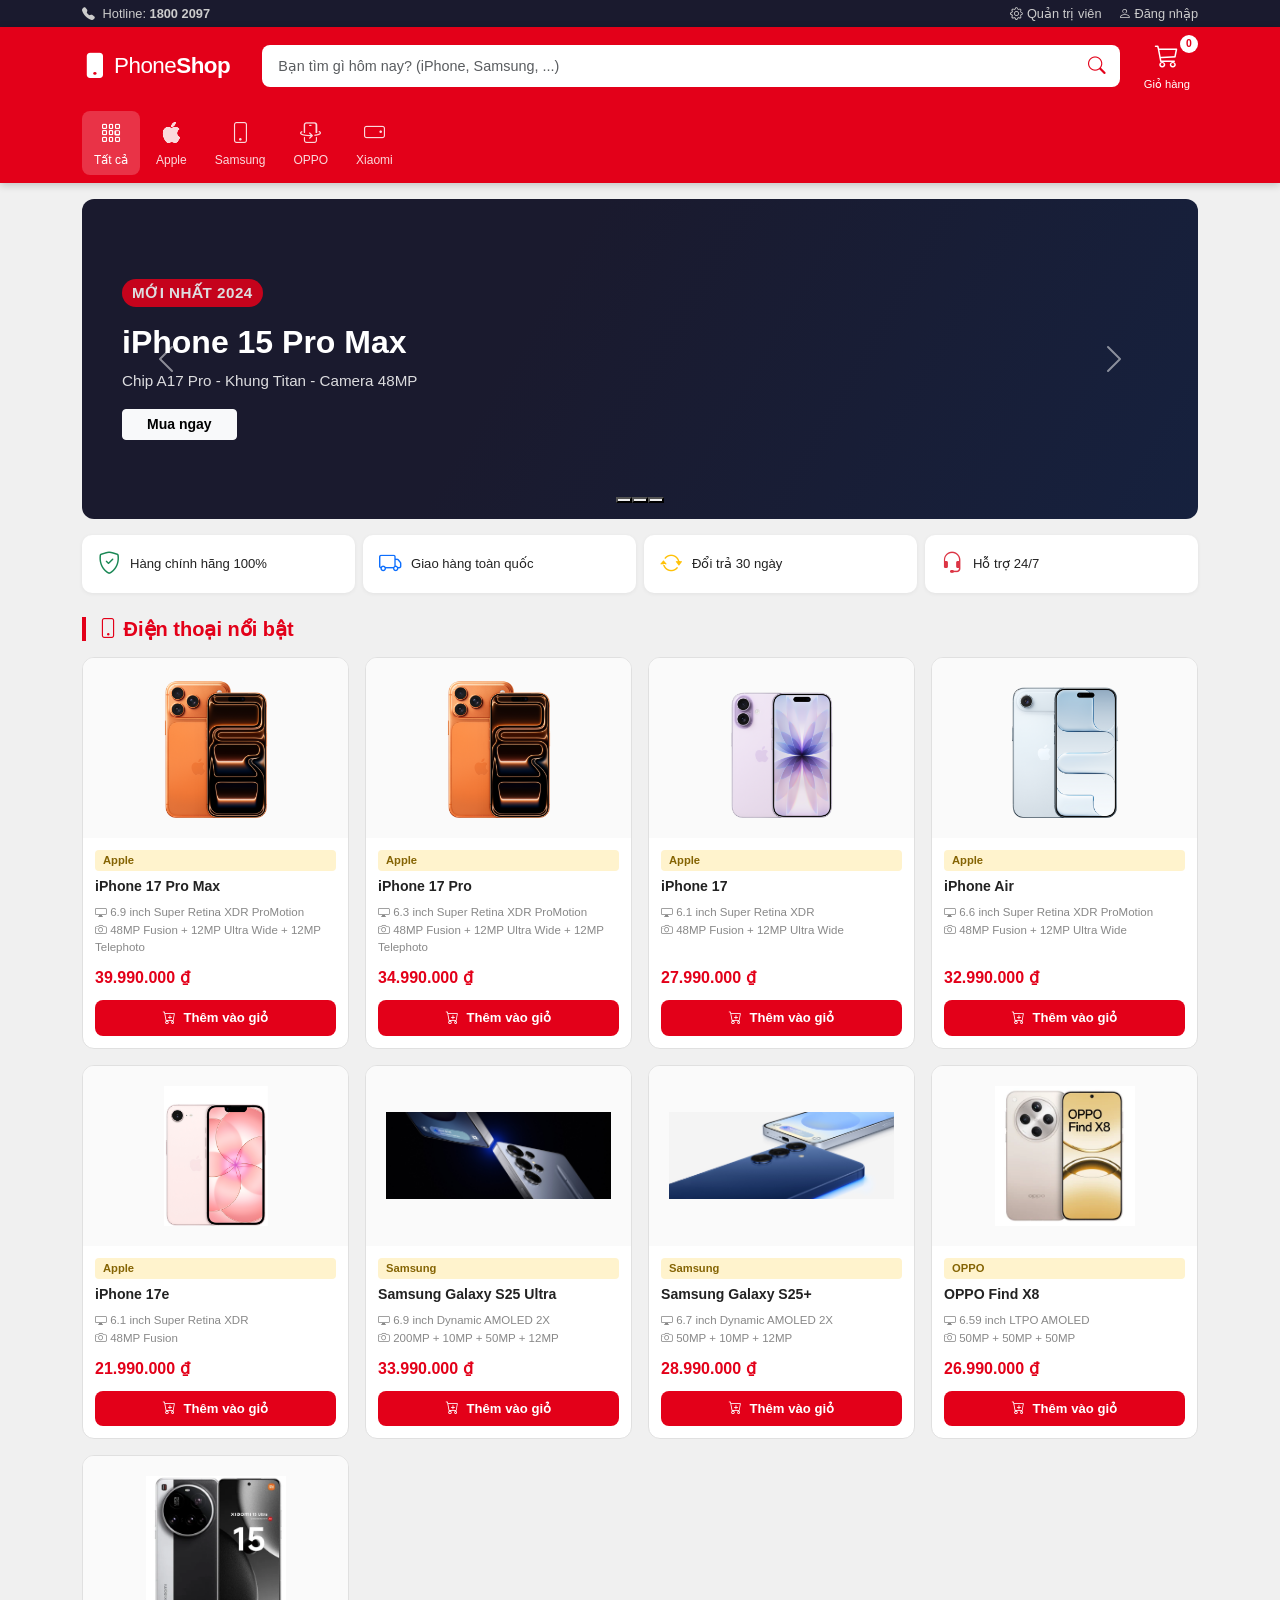
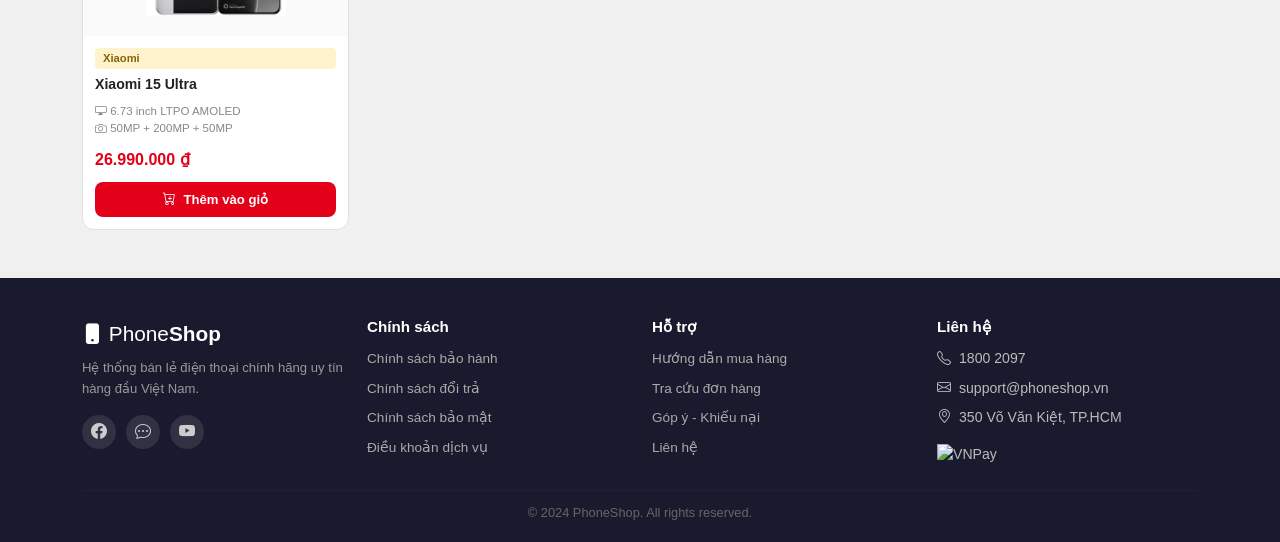
==== index.html @ 074e9581 "first commit" ====
<!DOCTYPE html>
<html lang="vi">
  <head>
    <meta charset="UTF-8" />
    <meta name="viewport" content="width=device-width, initial-scale=1.0" />
    <title>Phone Shop - Điện thoại chính hãng</title>
    <link rel="stylesheet" href="https://cdn.jsdelivr.net/npm/bootstrap@5.3.3/dist/css/bootstrap.min.css" />
    <link rel="stylesheet" href="https://cdn.jsdelivr.net/npm/bootstrap-icons@1.11.3/font/bootstrap-icons.min.css" />
    <link rel="stylesheet" href="asset/css/style.css" />
  </head>
  <body>

    <!-- Top bar -->
    <div class="topbar">
      <div class="container d-flex justify-content-between align-items-center">
        <span><i class="bi bi-telephone-fill me-1"></i> Hotline: <strong>1800 2097</strong></span>
        <div class="d-flex gap-3">
          <a href="admin/view/index.html" class="topbar-link"><i class="bi bi-gear me-1"></i>Quản trị viên</a>
          <span class="topbar-link"><i class="bi bi-person me-1"></i>Đăng nhập</span>
        </div>
      </div>
    </div>

    <!-- Header -->
    <header class="site-header sticky-top">
      <div class="container">
        <div class="d-flex align-items-center gap-3 py-2">

          <!-- Logo -->
          <a href="index.html" class="header-logo me-3">
            <i class="bi bi-phone-fill"></i>
            <span>Phone<strong>Shop</strong></span>
          </a>

          <!-- Search bar -->
          <div class="header-search flex-grow-1">
            <div class="input-group">
              <input
                type="search"
                class="form-control"
                id="search-input"
                placeholder="Bạn tìm gì hôm nay? (iPhone, Samsung, ...)"
              />
              <button type="button" class="btn btn-search" title="Tìm kiếm">
                <i class="bi bi-search"></i>
              </button>
            </div>
          </div>

          <!-- Cart trigger -->
          <button type="button" class="header-cart" id="btn-cart" title="Xem giỏ hàng">
            <i class="bi bi-cart3 fs-4"></i>
            <span class="cart-label">Giỏ hàng</span>
            <span class="cart-badge" id="cart-badge">0</span>
          </button>

        </div>

        <!-- Category nav -->
        <nav class="cat-nav" id="category-filter">
          <!-- Rendered by JS -->
        </nav>
      </div>
    </header>

    <!-- Banner carousel -->
    <div class="container mt-3">
      <div id="banner-carousel" class="carousel slide rounded-3 overflow-hidden">
        <div class="carousel-indicators">
          <button type="button" class="active" data-slide-to="0" aria-current="true" aria-label="Slide 1"></button>
          <button type="button" data-slide-to="1" aria-label="Slide 2"></button>
          <button type="button" data-slide-to="2" aria-label="Slide 3"></button>
        </div>
        <div class="carousel-inner">
          <div class="carousel-item active">
            <div class="banner-slide banner-1">
              <div class="banner-content">
                <p class="banner-tag">Mới nhất 2024</p>
                <h2>iPhone 15 Pro Max</h2>
                <p>Chip A17 Pro - Khung Titan - Camera 48MP</p>
                <button type="button" class="btn btn-light btn-sm fw-bold px-4">Mua ngay</button>
              </div>
            </div>
          </div>
          <div class="carousel-item">
            <div class="banner-slide banner-2">
              <div class="banner-content">
                <p class="banner-tag">Bán chạy nhất</p>
                <h2>Samsung Galaxy S24 Ultra</h2>
                <p>Snapdragon 8 Gen 3 - Camera 200MP - S Pen</p>
                <button type="button" class="btn btn-light btn-sm fw-bold px-4">Mua ngay</button>
              </div>
            </div>
          </div>
          <div class="carousel-item">
            <div class="banner-slide banner-3">
              <div class="banner-content">
                <p class="banner-tag">Deal sốc</p>
                <h2>Giảm đến 5 triệu</h2>
                <p>Hàng trăm mẫu điện thoại giảm giá sốc</p>
                <button type="button" class="btn btn-light btn-sm fw-bold px-4">Xem ngay</button>
              </div>
            </div>
          </div>
        </div>
        <button class="carousel-control-prev" type="button" id="carousel-prev" title="Trước">
          <span class="carousel-control-prev-icon" aria-hidden="true"></span>
        </button>
        <button class="carousel-control-next" type="button" id="carousel-next" title="Tiếp">
          <span class="carousel-control-next-icon" aria-hidden="true"></span>
        </button>
      </div>
    </div>

    <!-- Promo strip -->
    <div class="container mt-3">
      <div class="row g-2">
        <div class="col-6 col-md-3">
          <div class="promo-card">
            <i class="bi bi-shield-check text-success"></i>
            <span>Hàng chính hãng 100%</span>
          </div>
        </div>
        <div class="col-6 col-md-3">
          <div class="promo-card">
            <i class="bi bi-truck text-primary"></i>
            <span>Giao hàng toàn quốc</span>
          </div>
        </div>
        <div class="col-6 col-md-3">
          <div class="promo-card">
            <i class="bi bi-arrow-repeat text-warning"></i>
            <span>Đổi trả 30 ngày</span>
          </div>
        </div>
        <div class="col-6 col-md-3">
          <div class="promo-card">
            <i class="bi bi-headset text-danger"></i>
            <span>Hỗ trợ 24/7</span>
          </div>
        </div>
      </div>
    </div>

    <!-- Product section -->
    <div class="container mt-4 mb-5">
      <div class="section-header">
        <h2 class="section-title"><i class="bi bi-phone"></i> Điện thoại nổi bật</h2>
      </div>
      <div class="row g-3" id="product-list">
        <!-- Rendered by JS -->
        <div class="col-12 text-center py-5">
          <div class="spinner-border text-danger" role="status"></div>
          <p class="mt-2 text-muted">Đang tải sản phẩm...</p>
        </div>
      </div>
    </div>

    <!-- Toast -->
    <div id="toast-message" class="toast-custom" role="status" aria-live="polite"></div>

    <!-- Cart Offcanvas -->
    <div class="offcanvas offcanvas-end" tabindex="-1" id="cartOffcanvas" aria-labelledby="cartOffcanvasLabel">
      <div class="offcanvas-header border-bottom">
        <h5 class="offcanvas-title fw-bold" id="cartOffcanvasLabel">
          <i class="bi bi-cart3 me-2 text-danger"></i>Giỏ hàng của bạn
        </h5>
        <button type="button" class="btn-close" data-bs-dismiss="offcanvas" title="Đóng giỏ hàng"></button>
      </div>

      <div class="offcanvas-body d-flex flex-column p-0">
        <!-- Trống -->
        <div id="oc-empty" class="flex-grow-1 d-flex flex-column align-items-center justify-content-center text-muted">
          <i class="bi bi-cart-x oc-empty-icon"></i>
          <p class="mt-3">Giỏ hàng đang trống</p>
          <button type="button" class="btn btn-outline-danger btn-sm" data-bs-dismiss="offcanvas">Tiếp tục mua hàng</button>
        </div>

        <!-- Danh sach san pham -->
        <div id="oc-list" class="flex-grow-1 overflow-auto px-3 pt-3 d-none"></div>

        <!-- Footer tong tien -->
        <div id="oc-footer" class="cart-oc-footer d-none">
          <div class="d-flex justify-content-between align-items-center mb-3">
            <span class="text-muted">Tổng số lượng:</span>
            <strong id="oc-total-qty">0</strong>
          </div>
          <div class="d-flex justify-content-between align-items-center mb-4">
            <span class="fw-bold fs-5">Tổng tiền:</span>
            <span class="fw-bold fs-5 text-danger" id="oc-total-price">0 ₫</span>
          </div>
          <a href="customer/view/cart.html" class="btn btn-danger w-100 fw-bold">
            <i class="bi bi-credit-card me-2"></i>Xem giỏ &amp; Thanh toán
          </a>
        </div>
      </div>
    </div>

    <!-- Footer -->
    <footer class="site-footer mt-5">
      <div class="container">
        <div class="row g-4">
          <div class="col-md-3">
            <div class="footer-logo mb-2">
              <i class="bi bi-phone-fill"></i> Phone<strong>Shop</strong>
            </div>
            <p class="footer-desc">Hệ thống bán lẻ điện thoại chính hãng uy tín hàng đầu Việt Nam.</p>
            <div class="social-links mt-3">
              <a href="#" title="Facebook"><i class="bi bi-facebook"></i></a>
              <a href="#" title="Zalo"><i class="bi bi-chat-dots"></i></a>
              <a href="#" title="YouTube"><i class="bi bi-youtube"></i></a>
            </div>
          </div>
          <div class="col-md-3">
            <h6 class="footer-heading">Chính sách</h6>
            <ul class="footer-links">
              <li><a href="#">Chính sách bảo hành</a></li>
              <li><a href="#">Chính sách đổi trả</a></li>
              <li><a href="#">Chính sách bảo mật</a></li>
              <li><a href="#">Điều khoản dịch vụ</a></li>
            </ul>
          </div>
          <div class="col-md-3">
            <h6 class="footer-heading">Hỗ trợ</h6>
            <ul class="footer-links">
              <li><a href="#">Hướng dẫn mua hàng</a></li>
              <li><a href="#">Tra cứu đơn hàng</a></li>
              <li><a href="#">Góp ý - Khiếu nại</a></li>
              <li><a href="#">Liên hệ</a></li>
            </ul>
          </div>
          <div class="col-md-3">
            <h6 class="footer-heading">Liên hệ</h6>
            <ul class="footer-links">
              <li><i class="bi bi-telephone me-2"></i>1800 2097</li>
              <li><i class="bi bi-envelope me-2"></i>support@phoneshop.vn</li>
              <li><i class="bi bi-geo-alt me-2"></i>350 Võ Văn Kiệt, TP.HCM</li>
            </ul>
            <div class="mt-3">
              <img src="https://www.vnpay.vn/images/brand/logo.svg" alt="VNPay" height="28" class="me-2">
            </div>
          </div>
        </div>
        <hr class="footer-divider" />
        <p class="footer-copy">&copy; 2024 PhoneShop. All rights reserved.</p>
      </div>
    </footer>

    <script src="https://cdn.jsdelivr.net/npm/bootstrap@5.3.3/dist/js/bootstrap.bundle.min.js"></script>
    <script src="customer/model/Product.js"></script>
    <script src="customer/model/CartItem.js"></script>
    <script src="customer/model/Cart.js"></script>
    <script src="customer/services/ProductService.js"></script>
    <script src="customer/services/CartService.js"></script>
    <script src="customer/view/ProductView.js"></script>
    <script src="customer/view/CartOffcanvasView.js"></script>
    <script src="customer/controller/ProductController.js"></script>
    <script src="customer/controller/UIController.js"></script>
    <script>
      window.BASE_PATH = "";
      ProductController.init();
      UIController.init();
    </script>
  </body>
</html>
---- asset/css/style.css ----
/* ===== VARIABLES ===== */
:root {
  --red: #e30019;
  --red-dark: #b5001c;
  --dark: #1a1a2e;
  --gray-light: #f5f5f5;
  --gray-border: #e0e0e0;
  --text-muted: #888;
}

body {
  font-family: "Segoe UI", sans-serif;
  background: #f0f0f0;
  color: #222;
}

/* ===== TOP BAR ===== */
.topbar {
  background: var(--dark);
  color: #ccc;
  font-size: 0.8rem;
  padding: 4px 0;
}

.topbar-link {
  color: #ccc;
  text-decoration: none;
  cursor: pointer;
}

.topbar-link:hover {
  color: #fff;
}

/* ===== HEADER ===== */
.site-header {
  background: var(--red);
  box-shadow: 0 2px 8px rgba(0,0,0,0.2);
  z-index: 1000;
}

.header-logo {
  display: flex;
  align-items: center;
  gap: 6px;
  text-decoration: none;
  color: #fff;
  font-size: 1.4rem;
  white-space: nowrap;
  flex-shrink: 0;
}

.header-logo i {
  font-size: 1.6rem;
}

.header-logo span {
  font-weight: 300;
  letter-spacing: -0.5px;
}

.header-logo strong {
  font-weight: 800;
}

/* Search */
.header-search .form-control {
  border: none;
  border-radius: 8px 0 0 8px;
  padding: 10px 16px;
  font-size: 0.9rem;
  height: 42px;
}

.header-search .form-control:focus {
  box-shadow: none;
  outline: none;
}

.btn-search {
  background: #fff;
  border: none;
  border-radius: 0 8px 8px 0;
  color: var(--red);
  font-size: 1.1rem;
  height: 42px;
  padding: 0 14px;
}

.btn-search:hover {
  background: #f0f0f0;
  color: var(--red-dark);
}

/* Cart */
.header-cart {
  display: flex;
  flex-direction: column;
  align-items: center;
  text-decoration: none;
  color: #fff;
  position: relative;
  white-space: nowrap;
  flex-shrink: 0;
  padding: 4px 8px;
}

.header-cart:hover {
  color: #ffe;
}

.cart-label {
  font-size: 0.7rem;
  margin-top: 1px;
}

.cart-badge {
  position: absolute;
  top: 0;
  right: 0;
  background: #fff;
  color: var(--red);
  font-size: 0.65rem;
  font-weight: 700;
  border-radius: 50%;
  width: 18px;
  height: 18px;
  display: flex;
  align-items: center;
  justify-content: center;
}

/* Category nav */
.cat-nav {
  display: flex;
  gap: 4px;
  padding: 6px 0 8px;
  overflow-x: auto;
  scrollbar-width: none;
}

.cat-nav::-webkit-scrollbar {
  display: none;
}

.cat-btn {
  display: flex;
  flex-direction: column;
  align-items: center;
  gap: 3px;
  background: none;
  border: none;
  color: rgba(255,255,255,0.85);
  font-size: 0.75rem;
  padding: 6px 12px;
  border-radius: 8px;
  white-space: nowrap;
  cursor: pointer;
  transition: background 0.2s, color 0.2s;
}

.cat-btn i {
  font-size: 1.3rem;
}

.cat-btn:hover,
.cat-btn.active {
  background: rgba(255,255,255,0.2);
  color: #fff;
}

/* ===== BANNER ===== */
.banner-slide {
  height: 320px;
  border-radius: 12px;
  display: flex;
  align-items: center;
  padding: 40px;
  background-size: cover;
  background-position: center;
}

.banner-1 { background: linear-gradient(120deg, #1a1a2e 40%, #16213e 100%); }
.banner-2 { background: linear-gradient(120deg, #0a3d62 40%, #1e3799 100%); }
.banner-3 { background: linear-gradient(120deg, #b71540 40%, #e30019 100%); }

.banner-content {
  color: #fff;
}

.banner-tag {
  display: inline-block;
  background: var(--red);
  color: #fff;
  font-size: 0.75rem;
  font-weight: 700;
  padding: 3px 10px;
  border-radius: 20px;
  text-transform: uppercase;
  letter-spacing: 0.5px;
  margin-bottom: 10px;
}

.banner-2 .banner-tag { background: #e74c3c; }
.banner-3 .banner-tag { background: #fff; color: var(--red); }

.banner-content h2 {
  font-size: 2rem;
  font-weight: 800;
  margin-bottom: 8px;
}

.banner-content p {
  font-size: 0.95rem;
  opacity: 0.85;
  margin-bottom: 16px;
}

/* ===== PROMO STRIP ===== */
.promo-card {
  background: #fff;
  border-radius: 10px;
  padding: 12px 16px;
  display: flex;
  align-items: center;
  gap: 10px;
  font-size: 0.82rem;
  font-weight: 500;
  box-shadow: 0 1px 4px rgba(0,0,0,0.06);
}

.promo-card i {
  font-size: 1.4rem;
}

/* ===== SECTION HEADER ===== */
.section-header {
  margin-bottom: 16px;
}

.section-title {
  font-size: 1.25rem;
  font-weight: 700;
  color: var(--red);
  border-left: 4px solid var(--red);
  padding-left: 12px;
}

/* ===== PRODUCT CARD ===== */
.product-card {
  background: #fff;
  border-radius: 12px;
  overflow: hidden;
  transition: transform 0.2s, box-shadow 0.2s;
  cursor: pointer;
  border: 1px solid var(--gray-border);
  display: flex;
  flex-direction: column;
}

.product-card:hover {
  transform: translateY(-4px);
  box-shadow: 0 8px 24px rgba(0,0,0,0.1);
}

.product-card-img {
  padding: 20px;
  background: #fafafa;
  text-align: center;
  height: 180px;
  display: flex;
  align-items: center;
  justify-content: center;
}

.product-card-img img {
  max-height: 140px;
  max-width: 100%;
  object-fit: contain;
}

.product-card-body {
  padding: 12px;
  flex: 1;
  display: flex;
  flex-direction: column;
}

.product-badge {
  display: inline-block;
  background: #fff3cd;
  color: #856404;
  font-size: 0.7rem;
  font-weight: 600;
  padding: 2px 8px;
  border-radius: 4px;
  margin-bottom: 6px;
}

.product-name {
  font-size: 0.88rem;
  font-weight: 600;
  color: #222;
  line-height: 1.4;
  margin-bottom: 8px;
  display: -webkit-box;
  -webkit-line-clamp: 2;
  -webkit-box-orient: vertical;
  overflow: hidden;
}

.product-price {
  font-size: 1rem;
  font-weight: 700;
  color: var(--red);
  margin-bottom: 10px;
  margin-top: auto;
}

.product-spec {
  font-size: 0.72rem;
  color: var(--text-muted);
  margin-bottom: 10px;
  line-height: 1.5;
}

.btn-add-cart {
  background: var(--red);
  color: #fff;
  border: none;
  border-radius: 8px;
  padding: 8px;
  font-size: 0.82rem;
  font-weight: 600;
  width: 100%;
  transition: background 0.2s;
}

.btn-add-cart:hover {
  background: var(--red-dark);
  color: #fff;
}

/* ===== TOAST ===== */
.toast-custom {
  position: fixed;
  bottom: 28px;
  right: 28px;
  background: #1a1a2e;
  color: #fff;
  padding: 12px 20px;
  border-radius: 10px;
  font-size: 0.88rem;
  opacity: 0;
  pointer-events: none;
  transition: opacity 0.3s;
  z-index: 9999;
  border-left: 4px solid #2ecc71;
}

.toast-custom.show {
  opacity: 1;
}

/* ===== CART PAGE ===== */
.cart-empty-icon {
  font-size: 5rem;
  color: #ddd;
}

.cart-item img {
  border-radius: 8px;
  background: #f8f9fa;
  padding: 4px;
}

/* ===== FOOTER ===== */
.site-footer {
  background: var(--dark);
  color: #bbb;
  padding: 40px 0 20px;
  font-size: 0.88rem;
}

.footer-logo {
  font-size: 1.3rem;
  color: #fff;
}

.footer-desc {
  color: #999;
  font-size: 0.82rem;
  line-height: 1.6;
}

.footer-heading {
  color: #fff;
  font-weight: 700;
  font-size: 0.95rem;
  margin-bottom: 12px;
}

.footer-links {
  list-style: none;
  padding: 0;
  margin: 0;
}

.footer-links li {
  margin-bottom: 8px;
}

.footer-links a {
  color: #aaa;
  text-decoration: none;
  font-size: 0.85rem;
}

.footer-links a:hover {
  color: #fff;
}

.social-links a {
  display: inline-flex;
  align-items: center;
  justify-content: center;
  width: 34px;
  height: 34px;
  background: rgba(255,255,255,0.1);
  border-radius: 50%;
  color: #ccc;
  text-decoration: none;
  margin-right: 6px;
  font-size: 1rem;
  transition: background 0.2s;
}

.social-links a:hover {
  background: var(--red);
  color: #fff;
}

.footer-divider {
  border-color: rgba(255,255,255,0.1);
  margin: 24px 0 12px;
}

.footer-copy {
  text-align: center;
  color: #666;
  font-size: 0.8rem;
  margin: 0;
}

/* ===== CART OFFCANVAS ===== */
.header-cart {
  background: none;
  border: none;
}

.oc-empty-icon {
  font-size: 4rem;
  color: #ddd;
}

.cart-oc-footer {
  border-top: 1px solid #e0e0e0;
  padding: 16px;
  background: #fff;
}

.oc-item {
  display: flex;
  align-items: center;
  gap: 12px;
  padding: 12px 0;
  border-bottom: 1px solid #f0f0f0;
}

.oc-item img {
  width: 60px;
  height: 60px;
  object-fit: contain;
  background: #f8f8f8;
  border-radius: 8px;
  padding: 4px;
  flex-shrink: 0;
}

.oc-item-info {
  flex: 1;
  min-width: 0;
}

.oc-item-name {
  font-size: 0.82rem;
  font-weight: 600;
  white-space: nowrap;
  overflow: hidden;
  text-overflow: ellipsis;
  margin-bottom: 4px;
}

.oc-item-price {
  font-size: 0.82rem;
  color: var(--red);
  font-weight: 700;
}

.oc-qty-control {
  display: flex;
  align-items: center;
  gap: 6px;
  margin-top: 6px;
}

.oc-qty-btn {
  width: 24px;
  height: 24px;
  border: 1px solid #ddd;
  background: #fff;
  border-radius: 4px;
  font-size: 0.9rem;
  line-height: 1;
  cursor: pointer;
  display: flex;
  align-items: center;
  justify-content: center;
}

.oc-qty-btn:hover {
  background: #f0f0f0;
}

.oc-qty-num {
  font-size: 0.85rem;
  font-weight: 600;
  min-width: 20px;
  text-align: center;
}

.oc-remove {
  background: none;
  border: none;
  color: #aaa;
  font-size: 1rem;
  cursor: pointer;
  flex-shrink: 0;
  padding: 4px;
}

.oc-remove:hover {
  color: var(--red);
}

/* ===== NAVBAR SEARCH (shared) ===== */
.navbar-search {
  width: 220px;
}

/* ===== RESPONSIVE ===== */
@media (max-width: 576px) {
  .banner-slide {
    height: 200px;
    padding: 20px;
  }

  .banner-content h2 {
    font-size: 1.3rem;
  }

  .header-logo span {
    display: none;
  }
}
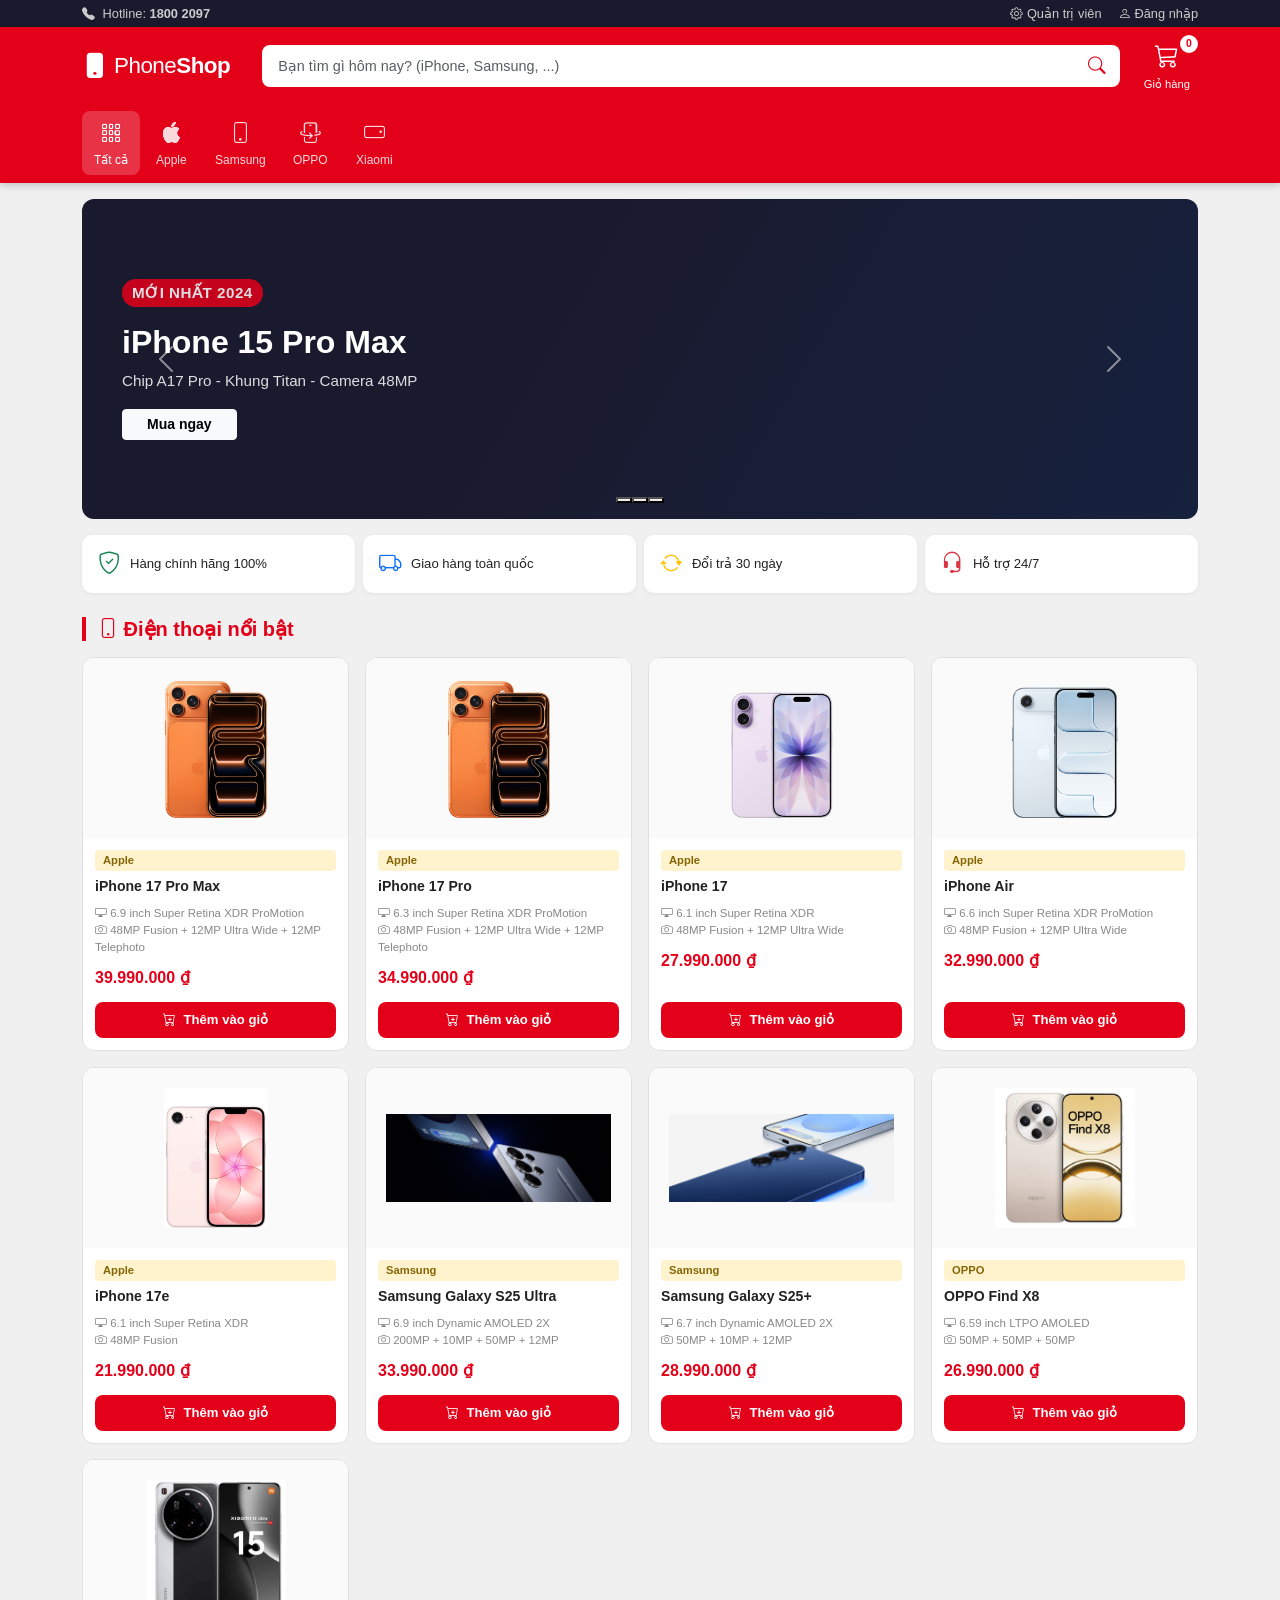
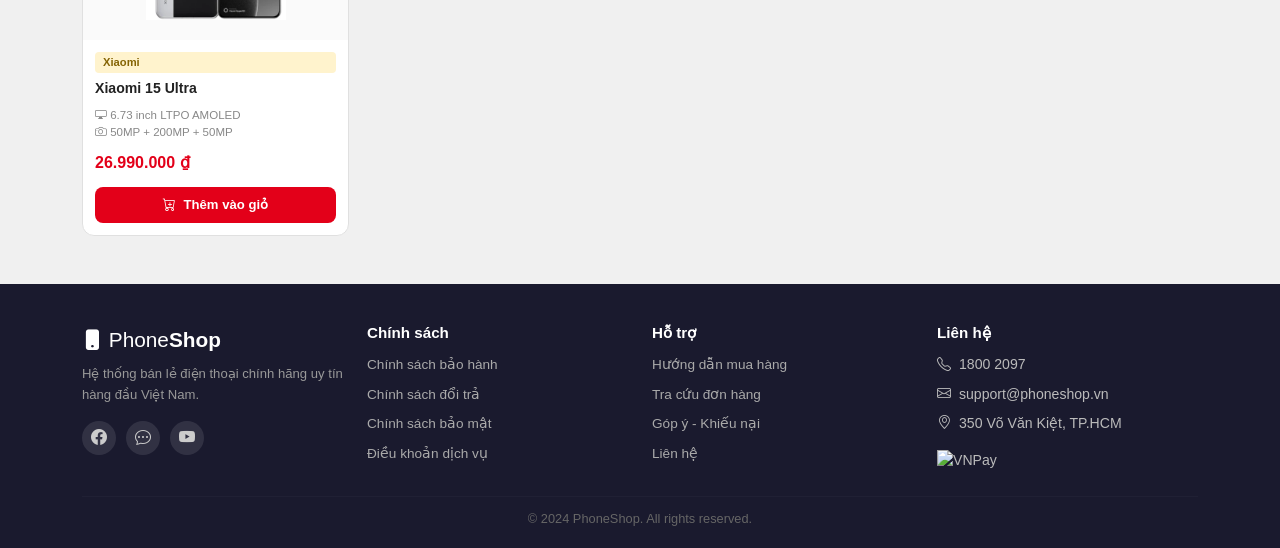
==== commit 7008d1e8: "feat: add unified animations across all pages \" ====
--- a/index.html
+++ b/index.html
@@ -115,25 +115,25 @@
     <!-- Promo strip -->
     <div class="container mt-3">
       <div class="row g-2">
-        <div class="col-6 col-md-3">
+        <div class="col-6 col-md-3 reveal">
           <div class="promo-card">
             <i class="bi bi-shield-check text-success"></i>
             <span>Hàng chính hãng 100%</span>
           </div>
         </div>
-        <div class="col-6 col-md-3">
+        <div class="col-6 col-md-3 reveal delay-1">
           <div class="promo-card">
             <i class="bi bi-truck text-primary"></i>
             <span>Giao hàng toàn quốc</span>
           </div>
         </div>
-        <div class="col-6 col-md-3">
+        <div class="col-6 col-md-3 reveal delay-2">
           <div class="promo-card">
             <i class="bi bi-arrow-repeat text-warning"></i>
             <span>Đổi trả 30 ngày</span>
           </div>
         </div>
-        <div class="col-6 col-md-3">
+        <div class="col-6 col-md-3 reveal delay-3">
           <div class="promo-card">
             <i class="bi bi-headset text-danger"></i>
             <span>Hỗ trợ 24/7</span>
@@ -144,7 +144,7 @@
 
     <!-- Product section -->
     <div class="container mt-4 mb-5">
-      <div class="section-header">
+      <div class="section-header reveal">
         <h2 class="section-title"><i class="bi bi-phone"></i> Điện thoại nổi bật</h2>
       </div>
       <div class="row g-3" id="product-list">
@@ -247,6 +247,7 @@
     </footer>
 
     <script src="https://cdn.jsdelivr.net/npm/bootstrap@5.3.3/dist/js/bootstrap.bundle.min.js"></script>
+    <script src="asset/js/animations.js"></script>
     <script src="customer/model/Product.js"></script>
     <script src="customer/model/CartItem.js"></script>
     <script src="customer/model/Cart.js"></script>
--- a/asset/css/style.css
+++ b/asset/css/style.css
@@ -6,6 +6,72 @@
   --gray-light: #f5f5f5;
   --gray-border: #e0e0e0;
   --text-muted: #888;
+  --ease: cubic-bezier(0.4, 0, 0.2, 1);
+}
+
+/* ===== ANIMATIONS ===== */
+@keyframes fadeIn {
+  from { opacity: 0; }
+  to   { opacity: 1; }
+}
+@keyframes fadeInUp {
+  from { opacity: 0; transform: translateY(28px); }
+  to   { opacity: 1; transform: translateY(0); }
+}
+@keyframes slideInRight {
+  from { opacity: 0; transform: translateX(24px); }
+  to   { opacity: 1; transform: translateX(0); }
+}
+@keyframes badgePop {
+  0%   { transform: scale(1); }
+  40%  { transform: scale(1.55); }
+  70%  { transform: scale(0.88); }
+  100% { transform: scale(1); }
+}
+@keyframes cartAdded {
+  0%   { transform: scale(1); }
+  25%  { transform: scale(0.93); }
+  60%  { transform: scale(1.06); }
+  100% { transform: scale(1); }
+}
+
+/* Page entrance */
+body {
+  opacity: 0;
+  transition: opacity 0.3s ease;
+}
+body.page-ready {
+  opacity: 1;
+}
+
+/* Scroll reveal */
+.reveal {
+  opacity: 0;
+  transform: translateY(28px);
+  transition: opacity 0.5s var(--ease), transform 0.5s var(--ease);
+}
+.reveal.visible {
+  opacity: 1;
+  transform: translateY(0);
+}
+
+/* Stagger delay helpers */
+.delay-1 { transition-delay: 80ms; }
+.delay-2 { transition-delay: 160ms; }
+.delay-3 { transition-delay: 240ms; }
+.delay-4 { transition-delay: 320ms; }
+.delay-5 { transition-delay: 400ms; }
+.delay-6 { transition-delay: 480ms; }
+.delay-7 { transition-delay: 560ms; }
+
+/* Cart badge pop */
+.badge-pop {
+  animation: badgePop 0.38s cubic-bezier(0.36, 0.07, 0.19, 0.97) both;
+}
+
+/* Add-to-cart success flash */
+.btn-cart-added {
+  animation: cartAdded 0.65s var(--ease) both;
 }
 
 body {
@@ -156,11 +222,21 @@
   border-radius: 8px;
   white-space: nowrap;
   cursor: pointer;
-  transition: background 0.2s, color 0.2s;
+  transition: background 0.22s var(--ease), color 0.22s var(--ease), transform 0.15s var(--ease);
+  will-change: transform;
 }
 
 .cat-btn i {
   font-size: 1.3rem;
+  transition: transform 0.22s var(--ease);
+}
+
+.cat-btn:hover i {
+  transform: scale(1.15);
+}
+
+.cat-btn:active {
+  transform: scale(0.93);
 }
 
 .cat-btn:hover,
@@ -227,10 +303,22 @@
   font-size: 0.82rem;
   font-weight: 500;
   box-shadow: 0 1px 4px rgba(0,0,0,0.06);
+  transition: transform 0.25s var(--ease), box-shadow 0.25s var(--ease);
+  will-change: transform;
+}
+
+.promo-card:hover {
+  transform: translateY(-3px);
+  box-shadow: 0 6px 18px rgba(0,0,0,0.1);
 }
 
 .promo-card i {
   font-size: 1.4rem;
+  transition: transform 0.25s var(--ease);
+}
+
+.promo-card:hover i {
+  transform: scale(1.2) rotate(-5deg);
 }
 
 /* ===== SECTION HEADER ===== */
@@ -251,16 +339,17 @@
   background: #fff;
   border-radius: 12px;
   overflow: hidden;
-  transition: transform 0.2s, box-shadow 0.2s;
+  transition: transform 0.28s var(--ease), box-shadow 0.28s var(--ease);
   cursor: pointer;
   border: 1px solid var(--gray-border);
   display: flex;
   flex-direction: column;
+  will-change: transform;
 }
 
 .product-card:hover {
-  transform: translateY(-4px);
-  box-shadow: 0 8px 24px rgba(0,0,0,0.1);
+  transform: translateY(-6px);
+  box-shadow: 0 12px 32px rgba(0,0,0,0.12);
 }
 
 .product-card-img {
@@ -313,7 +402,7 @@
   font-size: 1rem;
   font-weight: 700;
   color: var(--red);
-  margin-bottom: 10px;
+  margin-bottom: 0;
   margin-top: auto;
 }
 
@@ -322,6 +411,10 @@
   color: var(--text-muted);
   margin-bottom: 10px;
   line-height: 1.5;
+}
+
+.product-card-footer {
+  padding: 0 12px 12px;
 }
 
 .btn-add-cart {
@@ -333,12 +426,17 @@
   font-size: 0.82rem;
   font-weight: 600;
   width: 100%;
-  transition: background 0.2s;
+  transition: background 0.2s var(--ease), transform 0.15s var(--ease);
+  will-change: transform;
 }
 
 .btn-add-cart:hover {
   background: var(--red-dark);
   color: #fff;
+}
+
+.btn-add-cart:active {
+  transform: scale(0.95);
 }
 
 /* ===== TOAST ===== */
@@ -353,13 +451,16 @@
   font-size: 0.88rem;
   opacity: 0;
   pointer-events: none;
-  transition: opacity 0.3s;
+  transform: translateY(10px);
+  transition: opacity 0.28s var(--ease), transform 0.28s var(--ease);
   z-index: 9999;
   border-left: 4px solid #2ecc71;
+  will-change: transform, opacity;
 }
 
 .toast-custom.show {
   opacity: 1;
+  transform: translateY(0);
 }
 
 /* ===== CART PAGE ===== */
@@ -558,7 +659,148 @@
   width: 220px;
 }
 
+/* ===== PRODUCT DETAIL PAGE ===== */
+.detail-video-box {
+  border-radius: 12px;
+  overflow: hidden;
+  background: #000;
+  box-shadow: 0 4px 16px rgba(0,0,0,0.15);
+}
+
+.detail-video-ratio {
+  position: relative;
+  padding-bottom: 56.25%;
+  height: 0;
+}
+
+.detail-video-ratio iframe {
+  position: absolute;
+  top: 0;
+  left: 0;
+  width: 100%;
+  height: 100%;
+}
+
+.detail-img-wrap {
+  background: #f5f5f5;
+  border-radius: 16px;
+  padding: 2rem;
+  display: flex;
+  align-items: center;
+  justify-content: center;
+  min-height: 340px;
+}
+
+.detail-img {
+  max-width: 100%;
+  max-height: 360px;
+  object-fit: contain;
+}
+
+.detail-type-badge {
+  font-size: 0.85rem;
+  padding: 4px 12px;
+  border-radius: 20px;
+}
+
+.detail-price {
+  font-size: 2rem;
+  font-weight: 700;
+  color: var(--red);
+}
+
+.detail-specs-grid {
+  display: grid;
+  grid-template-columns: repeat(2, 1fr);
+  gap: 10px;
+}
+
+.detail-spec-card {
+  display: flex;
+  align-items: flex-start;
+  gap: 10px;
+  background: #f8f8f8;
+  border-radius: 10px;
+  padding: 10px 12px;
+  border: 1px solid var(--gray-border);
+}
+
+.detail-spec-icon {
+  font-size: 1.3rem;
+  color: var(--red);
+  margin-top: 2px;
+  flex-shrink: 0;
+}
+
+.detail-spec-label {
+  font-size: 0.72rem;
+  color: var(--text-muted);
+  text-transform: uppercase;
+  letter-spacing: 0.04em;
+}
+
+.detail-spec-value {
+  font-size: 0.88rem;
+  font-weight: 600;
+  color: #222;
+  line-height: 1.3;
+}
+
+.detail-qty-group {
+  width: 140px;
+  flex-shrink: 0;
+}
+
+.detail-features-list {
+  list-style: none;
+  padding: 0;
+  margin: 0;
+  display: flex;
+  flex-direction: column;
+  gap: 6px;
+}
+
+.detail-features-list li {
+  font-size: 0.93rem;
+  color: #333;
+}
+
+.detail-specs-table th {
+  width: 35%;
+  font-weight: 600;
+  color: #444;
+}
+
+.detail-specs-table td {
+  color: #222;
+}
+
+.product-card-link {
+  text-decoration: none;
+  color: inherit;
+  display: block;
+  flex: 1;
+}
+
+.product-card-link:hover {
+  color: inherit;
+}
+
+.not-found-icon {
+  font-size: 4rem;
+}
+
 /* ===== RESPONSIVE ===== */
+@media (max-width: 768px) {
+  .detail-specs-grid {
+    grid-template-columns: 1fr;
+  }
+
+  .detail-price {
+    font-size: 1.5rem;
+  }
+}
+
 @media (max-width: 576px) {
   .banner-slide {
     height: 200px;
